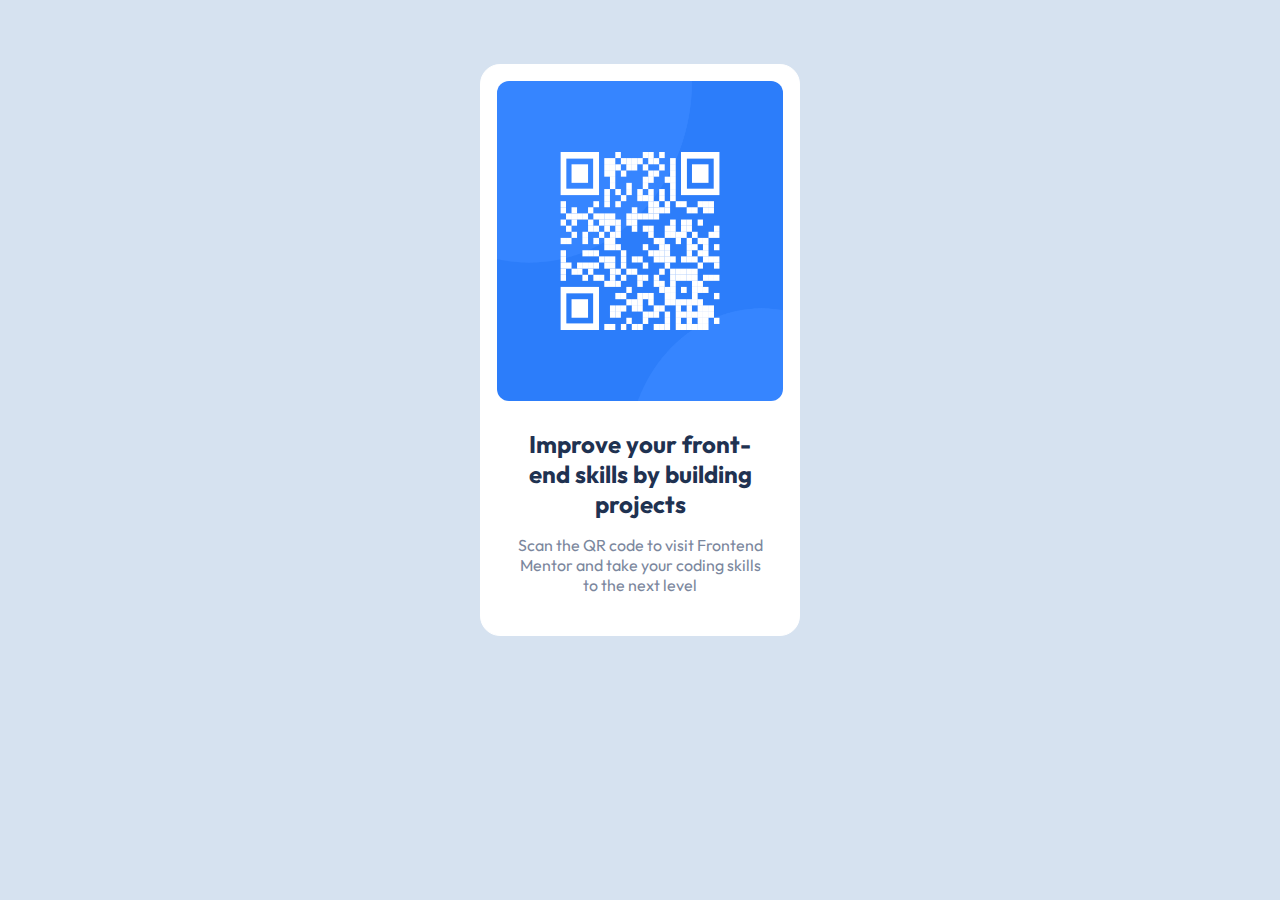
==== index.html @ 773774fc "changed folder" ====
<!DOCTYPE html>
<html lang="en">
<head>
    <meta charset="UTF-8">
    <meta name="viewport" content="width=device-width, initial-scale=1.0">
    <link rel="icon" href="./images/favicon-32x32.png">
    <link href="https://fonts.googleapis.com/css2?family=Outfit&display=swap" rel="stylesheet">
    <link rel="stylesheet" href="./styles/styles.css">
    <title>QR Code - Frontend Mentor
    </title>
</head>
<body>
    <div class="container">
        <div class="qr-container">
            <img src="./images/image-qr-code.png" alt="QR Code"
            width="320" height="320">
        </div>
        <div class="qr-captions">
            <h2>
                Improve your front-end skills by building projects
            </h2>
            <p>
                Scan the QR code to visit Frontend Mentor and take your coding skills to the next level
            </p>
        </div>
    </div>
</body>
</html>
---- styles/styles.css ----
/* || RESET */
* {
    margin: 0;
    padding: 0;
    box-sizing: border-box;
}


body {
    font-family: 'Outfit', sans-serif;
    background-color: hsl(212, 45%, 89%);
}

.container {
    border: 1px solid white;
    border-radius: 20px;
    background-color: white;
    max-width: 320px;
    margin: 4rem auto;
    padding: 1rem;
}

.qr-container img {
    width: 100%;
    border-radius: 12px;
}

.qr-captions {
    padding: 1.5rem 0.85rem;
}

h2, p {
    text-align: center;
}

h2 {
    color: hsl(218, 44%, 22%);
    
}

p {
    color: hsl(220, 15%, 55%);
    padding-top: 1rem;
}
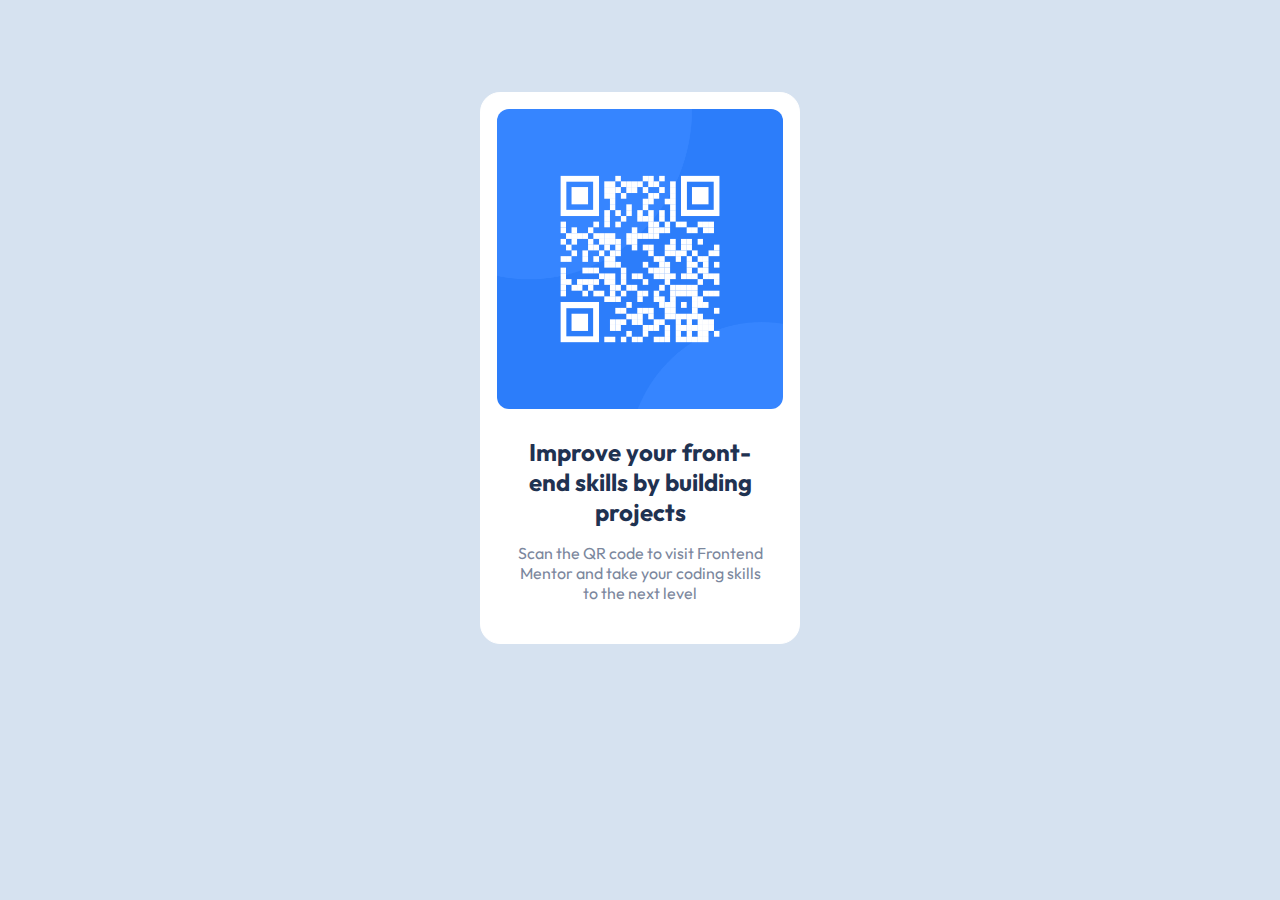
==== commit 564882cc: "Update index.html" ====
--- a/index.html
+++ b/index.html
@@ -13,7 +13,7 @@
     <div class="container">
         <div class="qr-container">
             <img src="./images/image-qr-code.png" alt="QR Code"
-            width="320" height="320">
+            width="300" height="300">
         </div>
         <div class="qr-captions">
             <h2>
--- a/styles/styles.css
+++ b/styles/styles.css
@@ -16,7 +16,7 @@
     border-radius: 20px;
     background-color: white;
     max-width: 320px;
-    margin: 4rem auto;
+    margin: 5.75rem auto 0;
     padding: 1rem;
 }
 
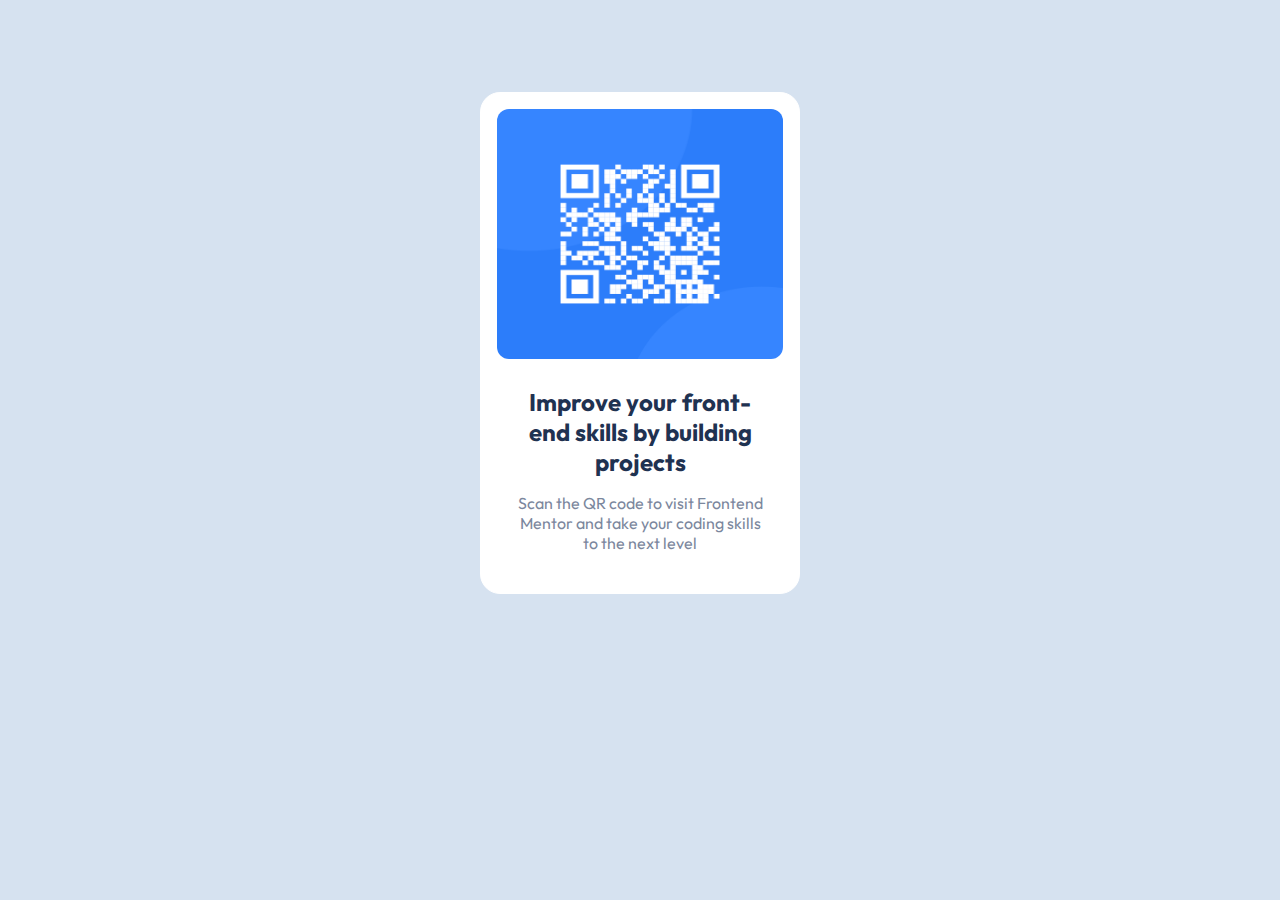
==== commit d668f54c: "Update index.html" ====
--- a/index.html
+++ b/index.html
@@ -13,7 +13,7 @@
     <div class="container">
         <div class="qr-container">
             <img src="./images/image-qr-code.png" alt="QR Code"
-            width="300" height="300">
+            width="250" height="250">
         </div>
         <div class="qr-captions">
             <h2>
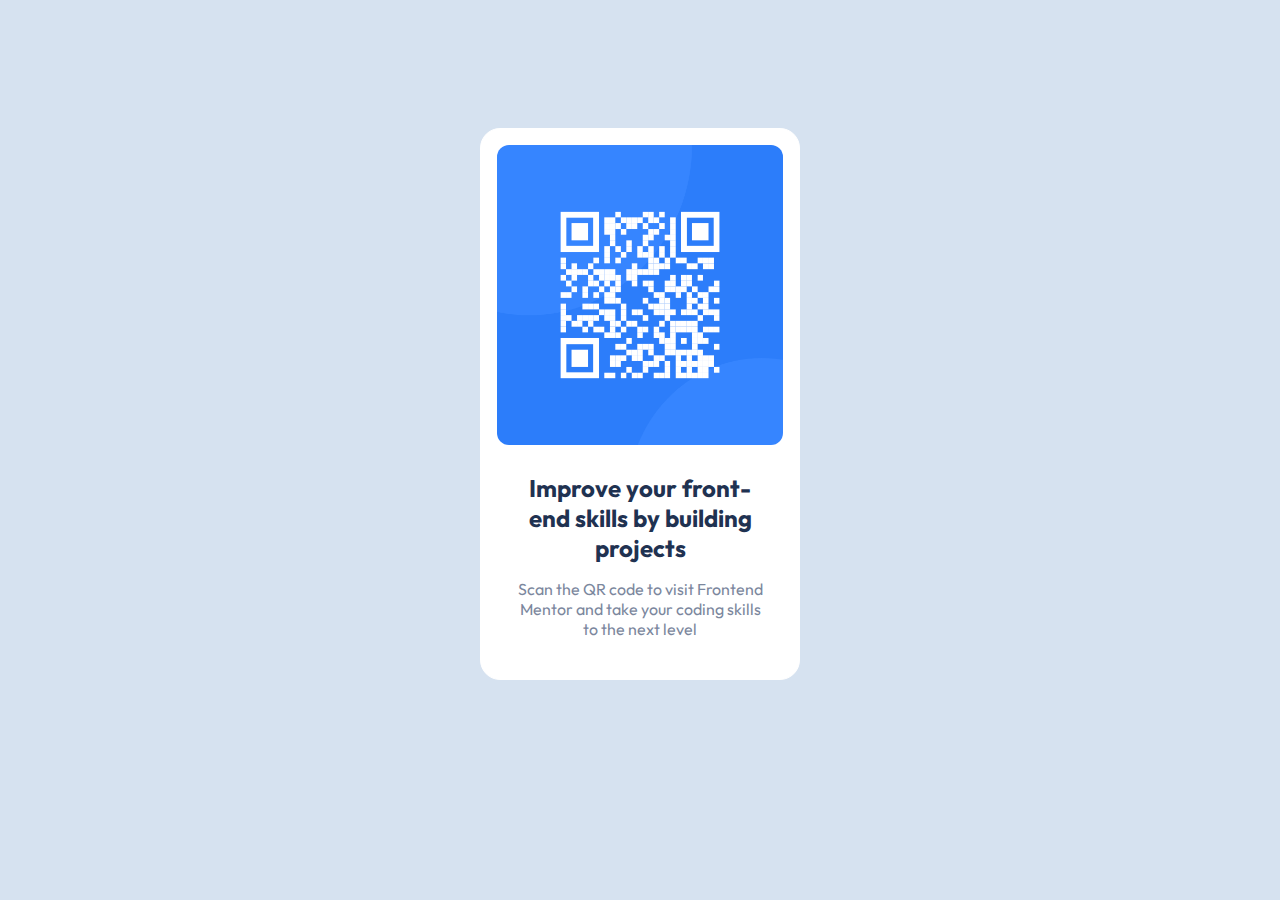
==== commit 028ab382: "Update index.html" ====
--- a/index.html
+++ b/index.html
@@ -13,7 +13,7 @@
     <div class="container">
         <div class="qr-container">
             <img src="./images/image-qr-code.png" alt="QR Code"
-            width="250" height="250">
+            width="250" height="300">
         </div>
         <div class="qr-captions">
             <h2>
--- a/styles/styles.css
+++ b/styles/styles.css
@@ -16,7 +16,7 @@
     border-radius: 20px;
     background-color: white;
     max-width: 320px;
-    margin: 5.75rem auto 0;
+    margin: 8rem auto 0;
     padding: 1rem;
 }
 
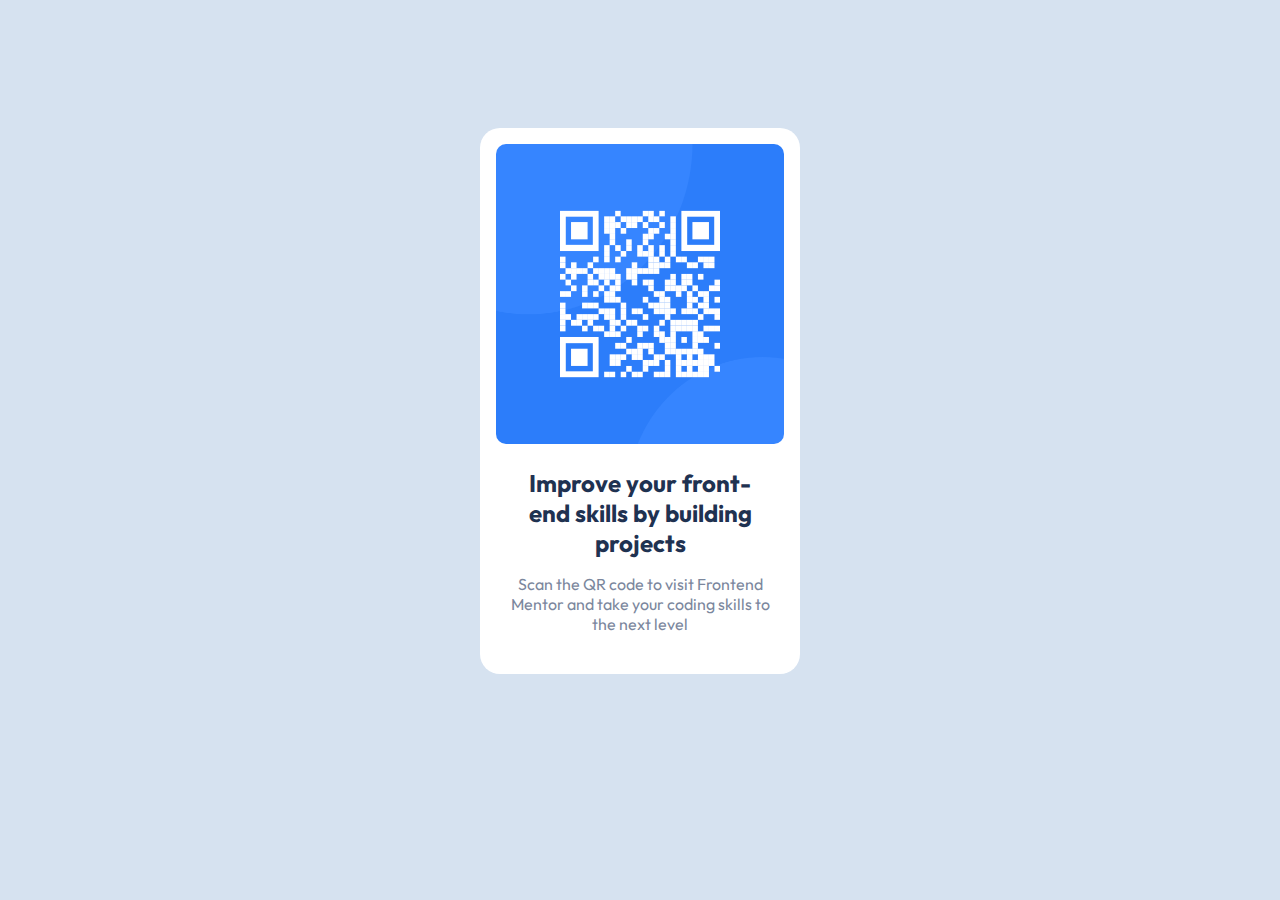
==== commit 7d1bebec: "added responsive behaviour" ====
--- a/index.html
+++ b/index.html
@@ -13,7 +13,7 @@
     <div class="container">
         <div class="qr-container">
             <img src="./images/image-qr-code.png" alt="QR Code"
-            width="250" height="300">
+            width="300" height="300">
         </div>
         <div class="qr-captions">
             <h2>
--- a/styles/styles.css
+++ b/styles/styles.css
@@ -5,6 +5,7 @@
     box-sizing: border-box;
 }
 
+/* GENERAL STYLES */
 
 body {
     font-family: 'Outfit', sans-serif;
@@ -12,7 +13,6 @@
 }
 
 .container {
-    border: 1px solid white;
     border-radius: 20px;
     background-color: white;
     max-width: 320px;
@@ -21,8 +21,9 @@
 }
 
 .qr-container img {
+    display: block;
     width: 100%;
-    border-radius: 12px;
+    border-radius: 10px;
 }
 
 .qr-captions {
@@ -43,4 +44,26 @@
     padding-top: 1rem;
 }
 
+/* ||MOBILE DEVICES */
+@media screen and (max-width: 767px) {
+    .container {
+        max-width: 380px;
+        margin: 6rem auto;
+        padding: 1.5rem;
+    }
 
+    .qr-container img {
+        width: 330px;
+        height: 330px;
+    }
+
+    h2 {
+        font-size: 1.70rem;
+    }
+
+    p {
+        font-size: 18px;
+    }
+}
+
+
